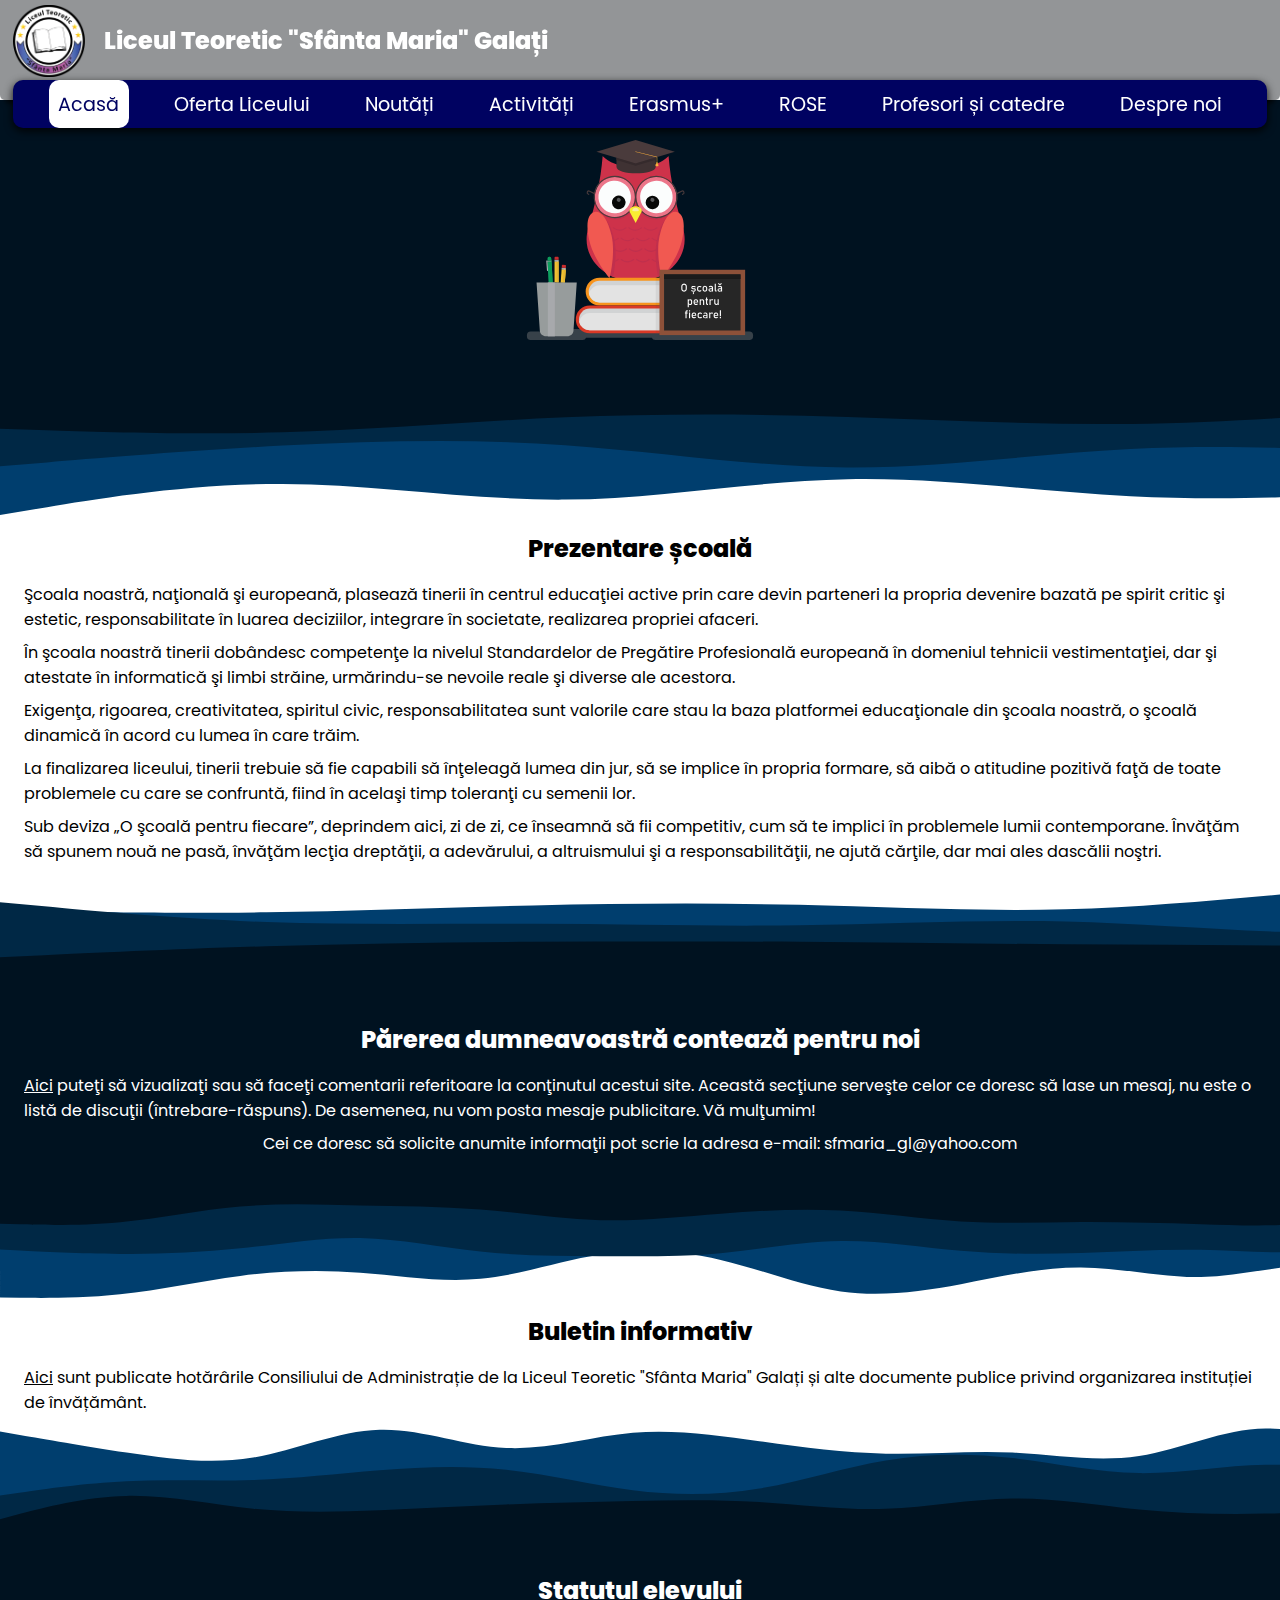
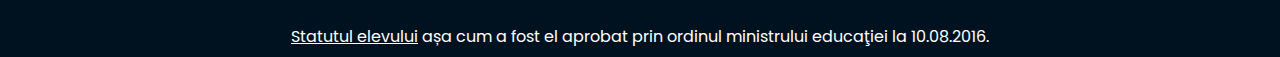
==== index.html @ 161b87ce "." ====
<!DOCTYPE html>
<html lang="ro-RO">
    <head>
        <title>Liceul Teoretic „Sfânta Maria” Galați</title>
        <link rel="stylesheet" href="resources/css/style.css">
        <meta charset="utf-8">
        <meta name="robots" content="index, follow">
        <meta name="viewport" content="width=device-width, initial-scale=1.0">
        <meta name="description" content="Pagina oficiala a site-ului Liceului Teoretic Sfanta Maria Galati">
        <meta property="og:title" content="Liceul Teoretic „Sfânta Maria” Galați">
        <meta property="og:type" content="website">
        <meta property="og:locale" content="ro_RO">
        <meta property="og:url" content="https://sfmaria.gl.edu.ro/">
        <meta property="og:image" content="resources/img/og-image.png">
        <meta property="og:image:weight" content="1200">
        <meta property="og:image:height" content="630">
    </head>
    <body>
        <header class="Header"> 
            <nav class="MainMenu">
                <a href="#" class="Logo" title="Inapoi la pagina principala"> <!--@TODO-->
                    <img src="resources/img/logo.webp" class="LogoImage" alt="Logo-ul Liceului" width="100" height="100">
                </a>    
                <h1 class="MainMenuTitle">Liceul Teoretic "Sfânta Maria" Galați</h1>
                <button class="MainMenuButton" id="mainmenubutton">
                    <img src="resources/img/menu-button.svg" class="MainMenuImage" alt="Meniul paginii" width="45" height="45">
                </button>
                <ul class="MainMenuList" id="mainmenulist">
                    <li class="MainMenuItem On"><a href="index.html" class="MainMenuLink On">Acasă</a></li>
                    <li class="MainMenuItem"><a href="oferta-liceului.html" class="MainMenuLink">Oferta Liceului</a></li>
                    <li class="MainMenuItem"><a href="#" class="MainMenuLink">Noutăți</a></li>
                    <li class="MainMenuItem"><a href="#" class="MainMenuLink">Activități</a></li>
                    <li class="MainMenuItem"><a href="#" class="MainMenuLink">Erasmus+</a></li>
                    <li class="MainMenuItem"><a href="#" class="MainMenuLink">ROSE</a></li>
                    <li class="MainMenuItem"><a href="#" class="MainMenuLink">Profesori și catedre</a></li>
                    <li class="MainMenuItem"><a href="#" class="MainMenuLink">Despre noi</a></li>
                </ul>
            </nav>
        </header>
        <main class="Main">
            <button class="UpButton" id="upButton" onclick="topFunction()"><img src="resources/img/up.svg" alt="Sus" class="UpButtonImage" width="50" height="50"></button>
            <section class="Preview">
                <img src="resources/img/Edward.svg" alt="Ghid" class="Edward">
            </section>
            <div class="Layer1 Spacer"></div>
            <section class="FirstBox">
                <h2 class="BoxTitle">Prezentare școală</h2>
                <p class="BoxText">Şcoala noastră, naţională şi europeană, plasează tinerii în centrul educaţiei active prin care devin parteneri la propria devenire bazată pe spirit critic şi estetic, responsabilitate în luarea deciziilor, integrare în societate, realizarea propriei afaceri.</p>
                <p class="BoxText">În şcoala noastră tinerii dobândesc competenţe la nivelul Standardelor de Pregătire Profesională europeană în domeniul tehnicii vestimentaţiei, dar şi atestate în informatică şi limbi străine, urmărindu-se nevoile reale şi diverse ale acestora.</p>
                <p class="BoxText">Exigenţa, rigoarea, creativitatea, spiritul civic, responsabilitatea sunt valorile care stau la baza platformei educaţionale din şcoala noastră, o şcoală dinamică în acord cu lumea în care trăim.</p>
                <p class="BoxText">La finalizarea liceului, tinerii trebuie să fie capabili să înţeleagă lumea din jur, să se implice în propria formare, să aibă o atitudine pozitivă faţă de toate problemele cu care se confruntă, fiind în acelaşi timp toleranţi cu semenii lor.</p>
                <p class="BoxText">Sub deviza „O şcoală pentru fiecare”, deprindem aici, zi de zi, ce înseamnă să fii competitiv, cum să te implici în problemele lumii contemporane. Învăţăm să spunem nouă ne pasă, învăţăm lecţia dreptăţii, a adevărului, a altruismului şi a responsabilităţii, ne ajută cărţile, dar mai ales dascălii noştri.</p>
            </section>
            <div class="Layer2 Spacer"></div>
            <section class="SecondBox">
                <h2 class="BoxTitle">Părerea dumneavoastră contează pentru noi</h2>
                <p class="BoxText"><a class="BoxTextLink1" href="#TODO" alt="Pagina de comentarii" title="Apasă aici pentru a lăsa un comentariu">Aici</a> puteţi să vizualizaţi sau să faceţi comentarii referitoare la conţinutul acestui site. Această secţiune serveşte celor ce doresc să lase un mesaj, nu este o listă de discuţii (întrebare-răspuns). De asemenea, nu vom posta mesaje publicitare. Vă mulţumim!</p>
                <p class="BoxText">Cei ce doresc să solicite anumite informaţii pot scrie la adresa e-mail: sfmaria_gl@yahoo.com</p>
            </section>
            <div class="Layer3 Spacer"></div>
            <section class="ThirdBox">
                <h2 class="BoxTitle">Buletin informativ</h2>
                <p class="BoxText"><a class="BoxTextLink2" href="#TODO" alt="Buletin informativ" title="Buletin informativ">Aici</a> sunt publicate hotărârile Consiliului de Administrație de la Liceul Teoretic "Sfânta Maria" Galați și alte documente publice privind organizarea instituției de învățământ.</p>
            </section>
            <div class="Layer4 Spacer"></div>
            <section class="FourthBox">
                <h2 class="BoxTitle">Statutul elevului</h2>
                <p class="BoxText"><a class="BoxTextLink1" href="#TODO" alt="Statutul elevului" title="Statutul elevului">Statutul elevului</a> așa cum a fost el aprobat prin ordinul ministrului educaţiei la 10.08.2016.</p>
            </section>
        </main>
        
        <script defer src="resources/js/script.js"></script>
    </body>
</html>
---- resources/css/style.css ----
@charset "UTF-8";

@font-face {
    font-family: 'Poppins';
    font-weight: 400;
    font-display: swap;
    font-style: normal;
    font-named-instance: 'Regular';
    src: url(../fonts/Poppins-Regular.woff) format("woff");
}

@font-face {
    font-family: 'Poppins';
    font-weight: 700;
    font-display: swap;
    font-style: normal;
    font-named-instance: 'Bold';
    src: url(../fonts/Poppins-ExtraBold.woff) format("woff");
}

::-webkit-scrollbar{display: none;}

*{
    margin: 0;
    padding: 0;
}

html{
    font-family: 'Poppins', Helvetica, sans-serif;
    font-size: 16px;
    scroll-behavior: smooth;
}

body{display: block; position: relative;overflow-y: scroll;}

li{list-style: none;}

.Header{display: block; position: sticky;top:0; width: 100%; height: 80px; background: rgb(147, 149, 151); z-index: 1; box-shadow: 0 8px 6px -6px black;border-bottom-left-radius: 5px;border-bottom-right-radius: 5px;}
@media (min-width: 996px) {.Header{height: 100px;}}
    .MainMenu{display: flex; position: relative; }
        .Logo{display: block; height: 80px; width: auto; margin: 0 0.5rem; }
            .LogoImage{display: block; padding: 0.5rem; height: 4rem; width: 4rem}
            @media (min-width: 996px) {.LogoImage{padding: 0.3rem; height: 4.5rem; width: 4.5rem}}
        .MainMenuButton{display: block; margin: 0 1rem; padding: 0; height: 80px; width: 50px; appearance: none; border: none; background: transparent;}
        @media (min-width: 996px) {.MainMenuButton{display: none;}}
            .MainMenuImage{display: block; }
        .MainMenuTitle{display: block; color: #fff; flex-grow: 1; align-self: center; margin: 0 0.4rem; font-size: clamp(0.5rem, 4vw, 1.5rem)}
        .MainMenuList{display: none; position: absolute; z-index: 1; width: 100%;  margin: 5rem 0 0 0; background: rgba(147, 149, 151, 0.7); box-shadow: 0 8px 6px -6px black; border-bottom-left-radius: 10px;border-bottom-right-radius: 10px;}
        @media (min-width: 996px) {.MainMenuList{display: flex;position: absolute; height: 3rem; width: 98%; place-content: center;top: 5rem; left: 0; bottom: 0; right: 0; margin: 0 1vw;background:rgb(0, 2, 97);justify-content: space-evenly; border-radius: 10px;;
            box-shadow: rgba(0, 0, 0, 0.9) 0px 3px 8px; align-items: center;}}
        .MainMenuList.Active{ display: block;}
        @media (min-width: 996px) {.MainMenuList.Active{ display: none;}}
            .MainMenuItem{display: block; margin: 0.5rem 0;}
            @media (min-width: 996px) {.MainMenuItem{display: block; position: relative; margin: 0; height: 100%;}}
                .MainMenuLink{ display: block; padding: 0.25rem; text-align: center; text-decoration: none; font-size: clamp(0.5rem, 5vw, 1.5rem); color: #fff;}
                @media (min-width: 996px) {.MainMenuLink{display: block; position: relative; font-size: 1.2rem; padding: 0.6rem;}}
                .MainMenuLink:hover{background:rgba(0, 2, 97, 0.7);}
                @media (min-width: 996px) {.MainMenuLink:hover{background: rgba(8, 92, 160, 0.5); border-radius: 10px;} .MainMenuLink.On{background: #fff; color:rgb(0, 2, 97);border-radius: 10px; }}
.Main{display: block;}
.UpButton{ display: none; position: fixed; bottom: 20px; right: 30px; z-index: 99; place-content: center; width: 54px; height: 54px; border: none; appearance: none;border-radius: 50%; background: transparent; cursor: pointer;}
    .UpButtonImage{display: block;}
    .Preview{display: grid;background-color: #001220; justify-content: center; bottom: 0;}
        .Edward{display: block; position: relative; width: 250px; height: 200px; margin: 2.5rem 0;}
        .Spacer{width: 100%; height: 15vh;}
        .Layer1{background-image: url(../img/layer1.svg); background-repeat: no-repeat; background-size: cover;}
    .FirstBox{display: grid; background-color: #fff; padding: 0 1.5rem;justify-items: center;}
        .Layer2{background-image: url(../img/layer2.svg); background-repeat: no-repeat; background-size: cover;}
        .BoxTitle{display: block; text-align: center; padding: 1rem 0;}
        .BoxText{font-size: 1rem; margin-bottom: 0.5rem;  }
            .BoxTextLink1{color: #fff; }
            .BoxTextLink2{color: #000 }
    .SecondBox{display: grid; background-color: #001220; color: white;margin: -1px 0; padding: 0 1.5rem;justify-items: center;}
        .Layer3{background-image: url(../img/layer3.svg); background-repeat: no-repeat; background-size: cover;}
    .ThirdBox{display: grid; padding: 0 1.5rem;justify-items: center;}
        .Layer4{background-image: url(../img/layer4.svg); background-repeat: no-repeat; background-size: cover;}
    .FourthBox{display: grid; background-color: #001220; color: white;margin: -1px 0; padding: 0 1.5rem;justify-items: center;}
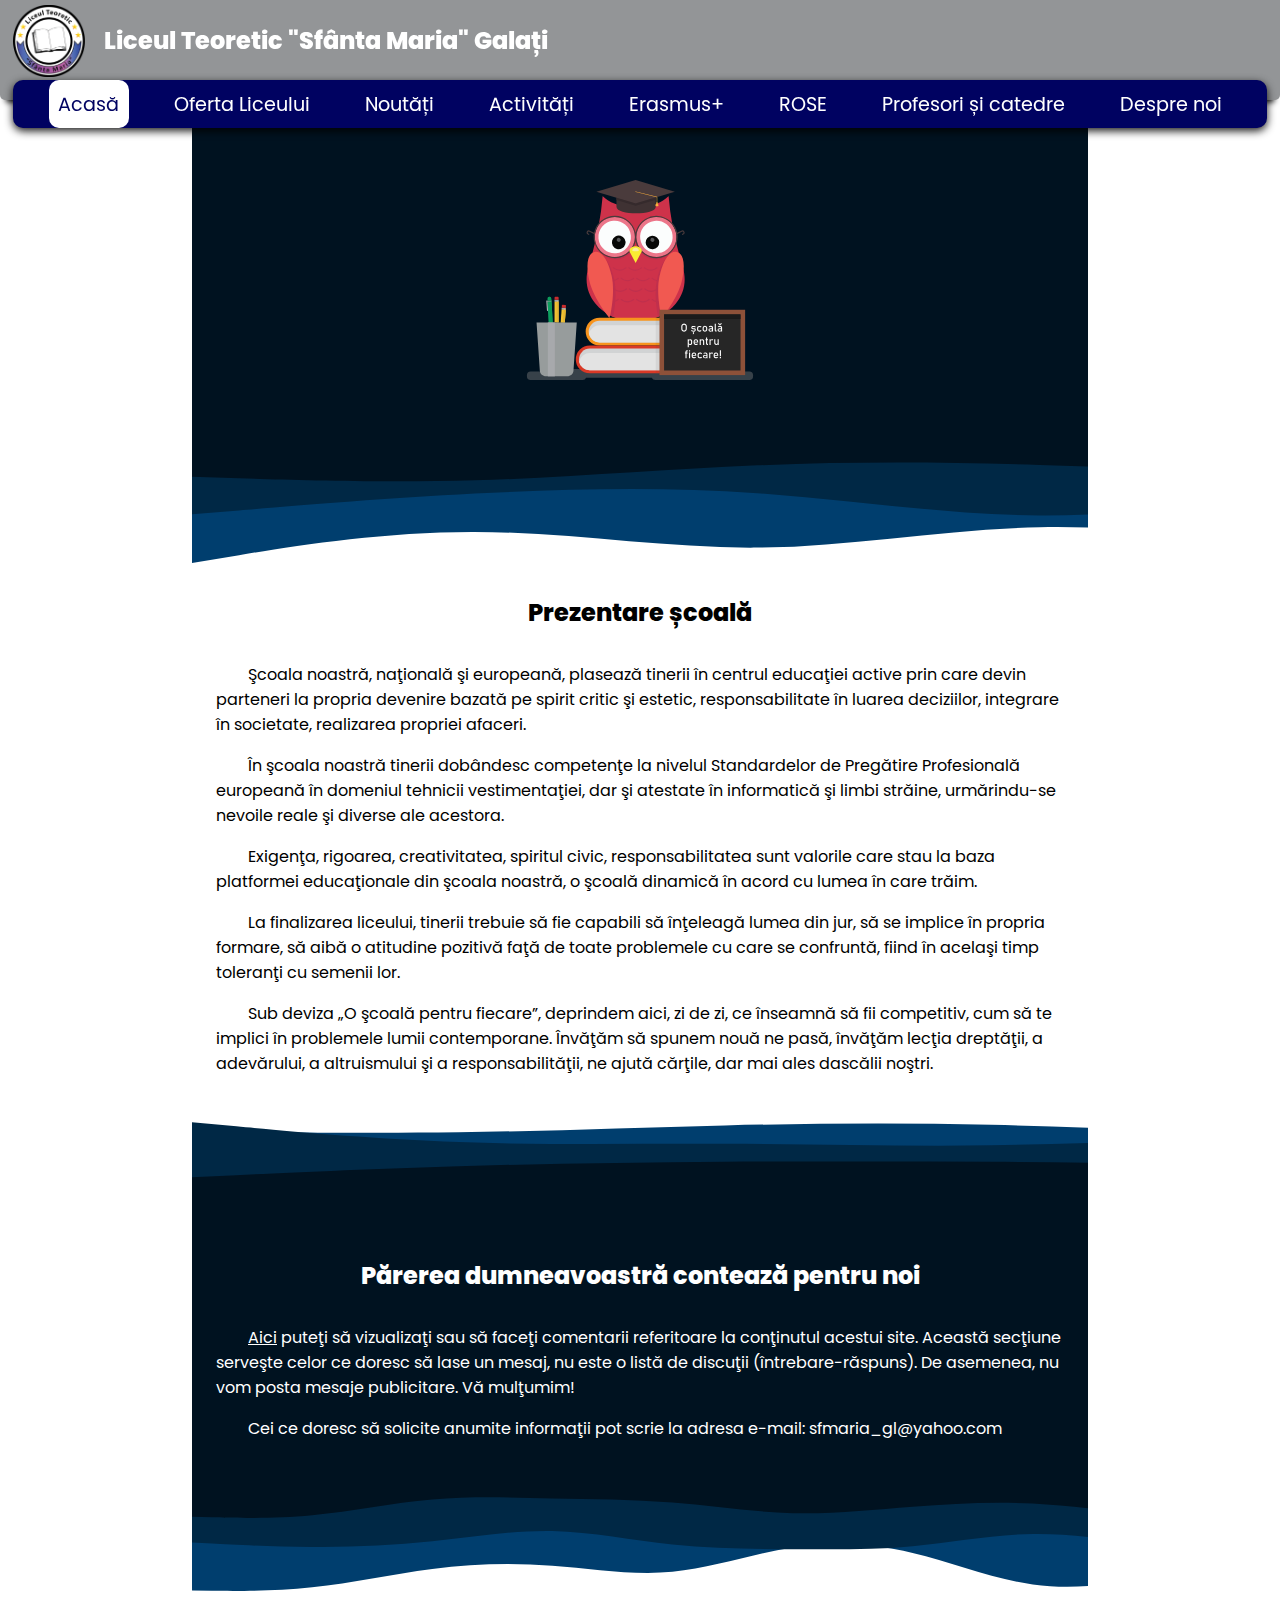
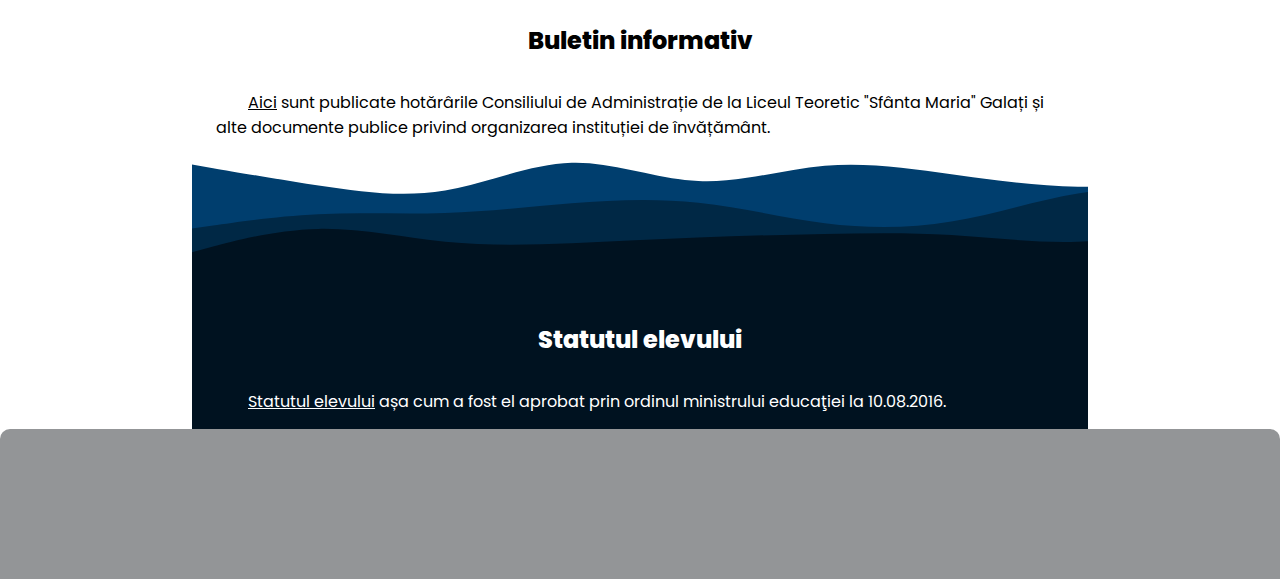
==== commit d1d844c0: "." ====
--- a/index.html
+++ b/index.html
@@ -54,21 +54,23 @@
             <div class="Layer2 Spacer"></div>
             <section class="SecondBox">
                 <h2 class="BoxTitle">Părerea dumneavoastră contează pentru noi</h2>
-                <p class="BoxText"><a class="BoxTextLink1" href="#TODO" alt="Pagina de comentarii" title="Apasă aici pentru a lăsa un comentariu">Aici</a> puteţi să vizualizaţi sau să faceţi comentarii referitoare la conţinutul acestui site. Această secţiune serveşte celor ce doresc să lase un mesaj, nu este o listă de discuţii (întrebare-răspuns). De asemenea, nu vom posta mesaje publicitare. Vă mulţumim!</p>
+                <!--@TODO--><p class="BoxText"><a class="BoxTextLink1" href="#" alt="Pagina de comentarii" title="Apasă aici pentru a lăsa un comentariu">Aici</a> puteţi să vizualizaţi sau să faceţi comentarii referitoare la conţinutul acestui site. Această secţiune serveşte celor ce doresc să lase un mesaj, nu este o listă de discuţii (întrebare-răspuns). De asemenea, nu vom posta mesaje publicitare. Vă mulţumim!</p>
                 <p class="BoxText">Cei ce doresc să solicite anumite informaţii pot scrie la adresa e-mail: sfmaria_gl@yahoo.com</p>
             </section>
             <div class="Layer3 Spacer"></div>
             <section class="ThirdBox">
                 <h2 class="BoxTitle">Buletin informativ</h2>
-                <p class="BoxText"><a class="BoxTextLink2" href="#TODO" alt="Buletin informativ" title="Buletin informativ">Aici</a> sunt publicate hotărârile Consiliului de Administrație de la Liceul Teoretic "Sfânta Maria" Galați și alte documente publice privind organizarea instituției de învățământ.</p>
+                <!--@TODO--><p class="BoxText"><a class="BoxTextLink2" href="#" alt="Buletin informativ" title="Buletin informativ">Aici</a> sunt publicate hotărârile Consiliului de Administrație de la Liceul Teoretic "Sfânta Maria" Galați și alte documente publice privind organizarea instituției de învățământ.</p>
             </section>
             <div class="Layer4 Spacer"></div>
             <section class="FourthBox">
                 <h2 class="BoxTitle">Statutul elevului</h2>
-                <p class="BoxText"><a class="BoxTextLink1" href="#TODO" alt="Statutul elevului" title="Statutul elevului">Statutul elevului</a> așa cum a fost el aprobat prin ordinul ministrului educaţiei la 10.08.2016.</p>
+                <!--@TODO--><p class="BoxText"><a class="BoxTextLink1" href="#" alt="Statutul elevului" title="Statutul elevului">Statutul elevului</a> așa cum a fost el aprobat prin ordinul ministrului educaţiei la 10.08.2016.</p>
             </section>
         </main>
-        
+        <footer class="Footer">
+            
+        </footer>
         <script defer src="resources/js/script.js"></script>
     </body>
 </html>--- a/resources/css/style.css
+++ b/resources/css/style.css
@@ -31,7 +31,7 @@
     scroll-behavior: smooth;
 }
 
-body{display: block; position: relative;overflow-y: scroll;}
+body{display: grid; position: relative;overflow-y: scroll;justify-items: center;}
 
 li{list-style: none;}
 
@@ -57,20 +57,26 @@
                 .MainMenuLink:hover{background:rgba(0, 2, 97, 0.7);}
                 @media (min-width: 996px) {.MainMenuLink:hover{background: rgba(8, 92, 160, 0.5); border-radius: 10px;} .MainMenuLink.On{background: #fff; color:rgb(0, 2, 97);border-radius: 10px; }}
 .Main{display: block;}
-.UpButton{ display: none; position: fixed; bottom: 20px; right: 30px; z-index: 99; place-content: center; width: 54px; height: 54px; border: none; appearance: none;border-radius: 50%; background: transparent; cursor: pointer;}
-    .UpButtonImage{display: block;}
+@media(min-width: 996px) {.Main{max-width: 70vw;}}
+.UpButton{ display: none; position: fixed; bottom: 10px; right: 10px; z-index: 99; place-content: center; width: 40px; height: 40px; border: none; appearance: none;border-radius: 50%; background: transparent; cursor: pointer;}
+    @media(min-width: 996px){.UpButton{bottom: 20px; right: 30px;width: 54px; height: 54px; }}
+    .UpButtonImage{display: block;width: 40px; height: 40px;}
+    @media(min-width: 996px){.UpButtonImage{width: 54px; height: 54px;}}
     .Preview{display: grid;background-color: #001220; justify-content: center; bottom: 0;}
+    @media(min-width: 996px){.Preview{padding-top: 2rem;1}}
         .Edward{display: block; position: relative; width: 250px; height: 200px; margin: 2.5rem 0;}
+        @media(min-width: 996px){.Edward{margin: 3rem 0;}}
         .Spacer{width: 100%; height: 15vh;}
         .Layer1{background-image: url(../img/layer1.svg); background-repeat: no-repeat; background-size: cover;}
-    .FirstBox{display: grid; background-color: #fff; padding: 0 1.5rem;justify-items: center;}
+    .FirstBox{display: grid; background-color: #fff; padding: 0 1.5rem;}
         .Layer2{background-image: url(../img/layer2.svg); background-repeat: no-repeat; background-size: cover;}
-        .BoxTitle{display: block; text-align: center; padding: 1rem 0;}
-        .BoxText{font-size: 1rem; margin-bottom: 0.5rem;  }
+        .BoxTitle{display: block; text-align: center; padding: 2rem 0;}
+        .BoxText{font-size: 1rem; padding-bottom: 1rem;text-indent: 2rem;text-align: left; }
             .BoxTextLink1{color: #fff; }
             .BoxTextLink2{color: #000 }
-    .SecondBox{display: grid; background-color: #001220; color: white;margin: -1px 0; padding: 0 1.5rem;justify-items: center;}
+    .SecondBox{display: grid; background-color: #001220; color: white;margin: -1px 0; padding: 0 1.5rem;}
         .Layer3{background-image: url(../img/layer3.svg); background-repeat: no-repeat; background-size: cover;}
-    .ThirdBox{display: grid; padding: 0 1.5rem;justify-items: center;}
+    .ThirdBox{display: grid; padding: 0 1.5rem;}
         .Layer4{background-image: url(../img/layer4.svg); background-repeat: no-repeat; background-size: cover;}
-    .FourthBox{display: grid; background-color: #001220; color: white;margin: -1px 0; padding: 0 1.5rem;justify-items: center;}+    .FourthBox{display: grid; background-color: #001220; color: white;margin: -1px 0; padding: 0 1.5rem;}
+.Footer{display: block; width: 100%; height: 150px; background-color: rgb(147, 149, 151);border-top-left-radius: 10px;border-top-right-radius: 10px;}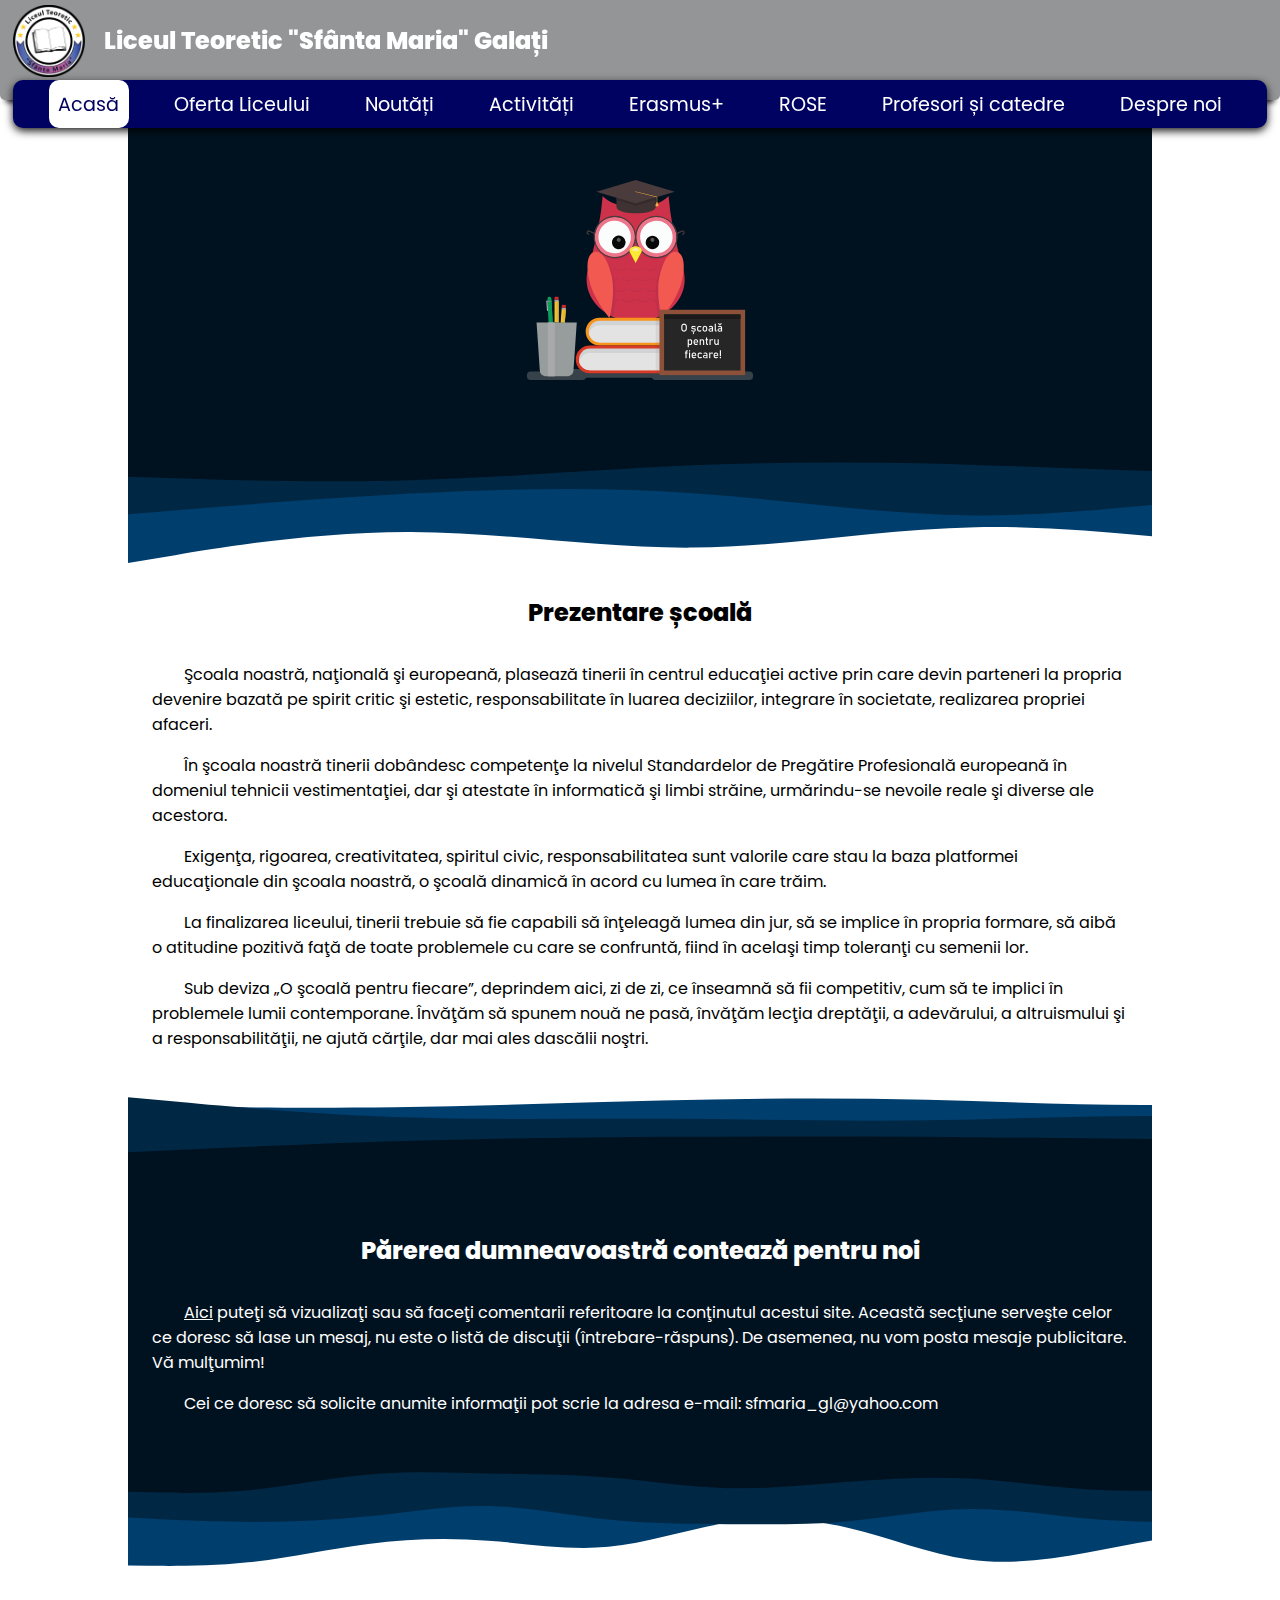
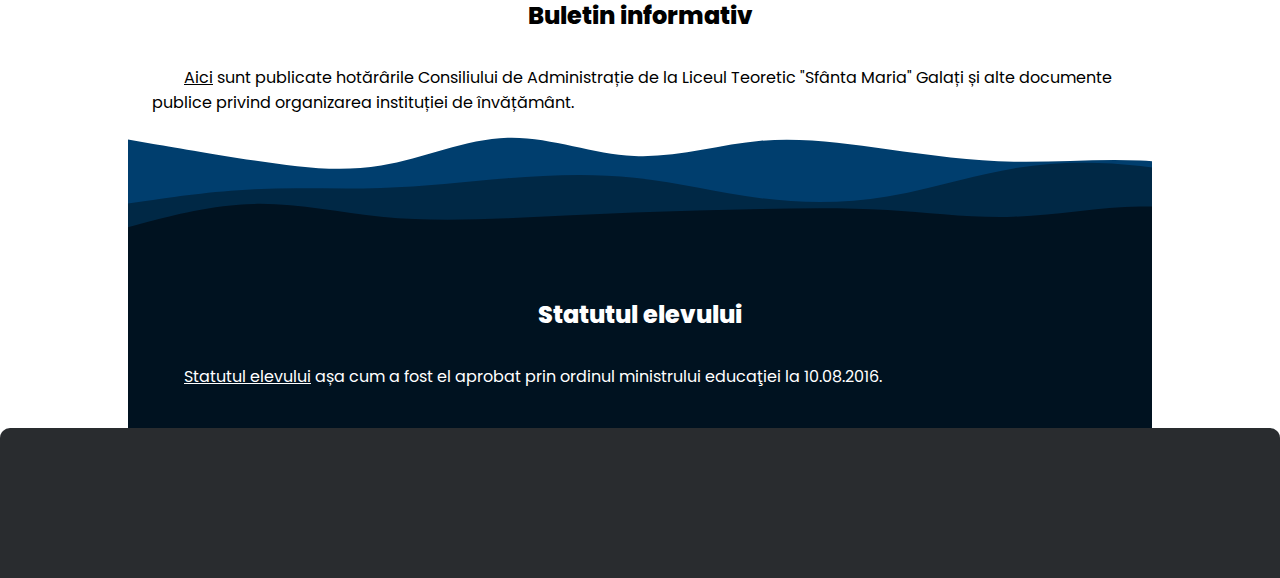
==== commit 852aeca5: "." ====
--- a/index.html
+++ b/index.html
@@ -69,7 +69,18 @@
             </section>
         </main>
         <footer class="Footer">
-            
+            <section class="FooterContent">
+                <section class="FooterDetails">
+
+                </section>
+                <section class="FooterContact">
+                    
+                </section>
+            </section>
+            <section class="Copyright">
+
+            </section>
+
         </footer>
         <script defer src="resources/js/script.js"></script>
     </body>
--- a/resources/css/style.css
+++ b/resources/css/style.css
@@ -57,13 +57,13 @@
                 .MainMenuLink:hover{background:rgba(0, 2, 97, 0.7);}
                 @media (min-width: 996px) {.MainMenuLink:hover{background: rgba(8, 92, 160, 0.5); border-radius: 10px;} .MainMenuLink.On{background: #fff; color:rgb(0, 2, 97);border-radius: 10px; }}
 .Main{display: block;}
-@media(min-width: 996px) {.Main{max-width: 70vw;}}
+@media(min-width: 996px) {.Main{max-width: 80vw;}}
 .UpButton{ display: none; position: fixed; bottom: 10px; right: 10px; z-index: 99; place-content: center; width: 40px; height: 40px; border: none; appearance: none;border-radius: 50%; background: transparent; cursor: pointer;}
     @media(min-width: 996px){.UpButton{bottom: 20px; right: 30px;width: 54px; height: 54px; }}
     .UpButtonImage{display: block;width: 40px; height: 40px;}
     @media(min-width: 996px){.UpButtonImage{width: 54px; height: 54px;}}
     .Preview{display: grid;background-color: #001220; justify-content: center; bottom: 0;}
-    @media(min-width: 996px){.Preview{padding-top: 2rem;1}}
+    @media(min-width: 996px){.Preview{padding-top: 2rem;}}
         .Edward{display: block; position: relative; width: 250px; height: 200px; margin: 2.5rem 0;}
         @media(min-width: 996px){.Edward{margin: 3rem 0;}}
         .Spacer{width: 100%; height: 15vh;}
@@ -78,5 +78,5 @@
         .Layer3{background-image: url(../img/layer3.svg); background-repeat: no-repeat; background-size: cover;}
     .ThirdBox{display: grid; padding: 0 1.5rem;}
         .Layer4{background-image: url(../img/layer4.svg); background-repeat: no-repeat; background-size: cover;}
-    .FourthBox{display: grid; background-color: #001220; color: white;margin: -1px 0; padding: 0 1.5rem;}
-.Footer{display: block; width: 100%; height: 150px; background-color: rgb(147, 149, 151);border-top-left-radius: 10px;border-top-right-radius: 10px;}+    .FourthBox{display: grid; background-color: #001220; color: white;margin: -1px 0; padding: 0 1.5rem 1.5rem;}
+.Footer{display: block; width: 100%; height: 150px; background-color: #292c2f;border-top-left-radius: 10px;border-top-right-radius: 10px;}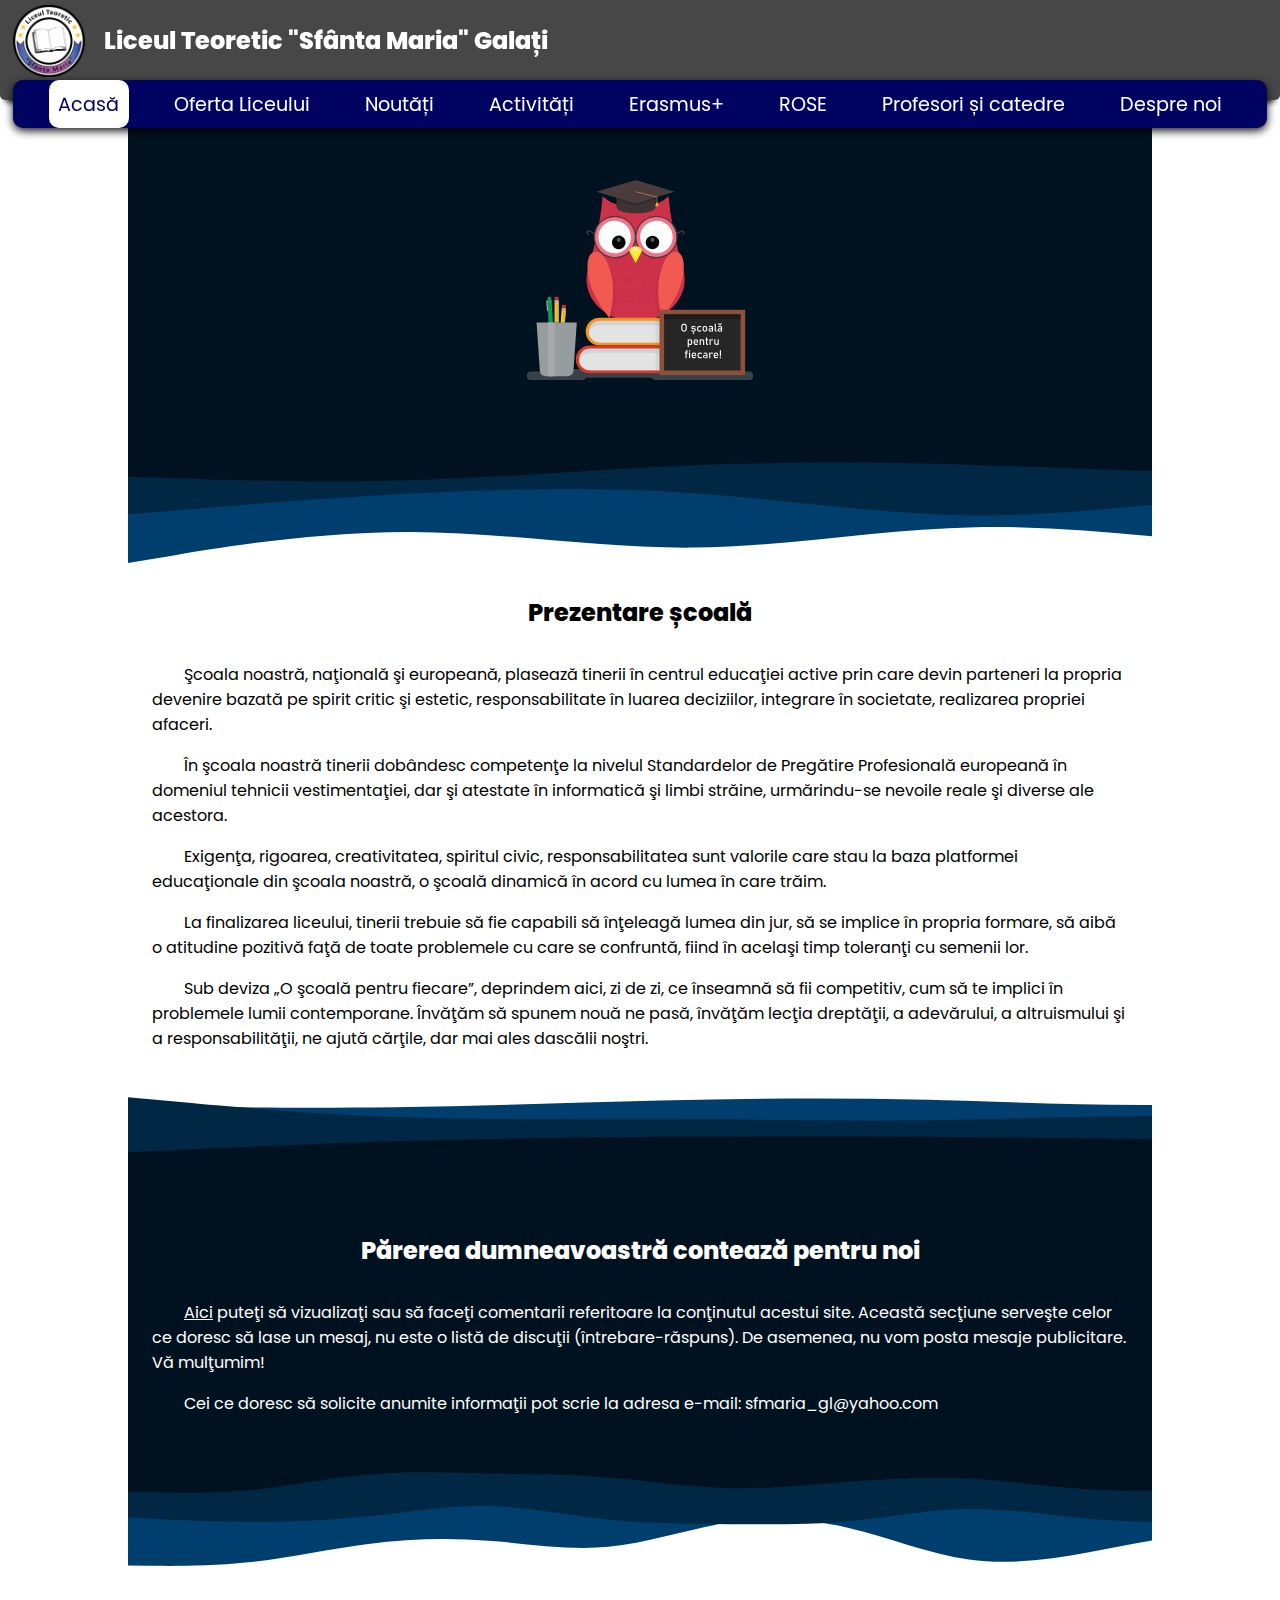
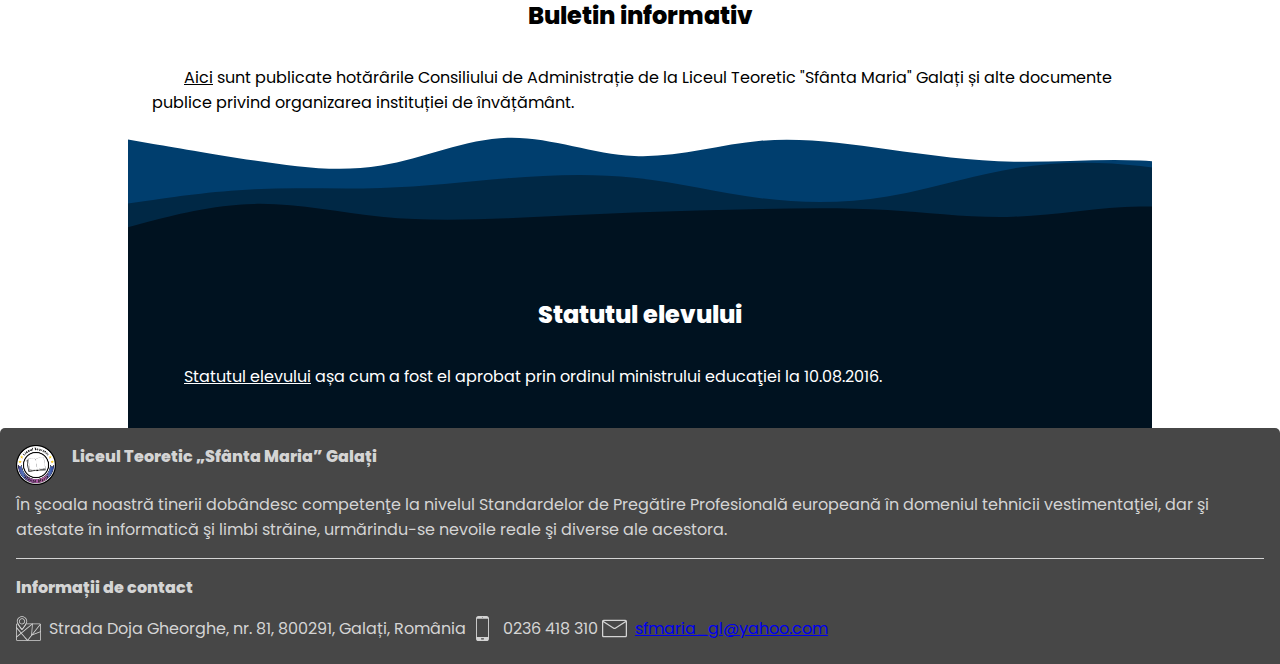
==== commit 9cf526f7: "." ====
--- a/index.html
+++ b/index.html
@@ -70,17 +70,35 @@
         </main>
         <footer class="Footer">
             <section class="FooterContent">
-                <section class="FooterDetails">
-
-                </section>
-                <section class="FooterContact">
-                    
-                </section>
+                <div class="FooterDetails">
+                    <div class="FooterHead">
+                        <img src="resources/img/logo.webp" alt="Logo" title="Logo-ul Liceului" class="FooterLogo" width="40" height="40">
+                        <h4 class="FooterTitle">Liceul Teoretic „Sfânta Maria” Galați</h4>
+                    </div>
+                    <p class="FooterParagraph">În şcoala noastră tinerii dobândesc competenţe la nivelul Standardelor de Pregătire Profesională europeană în domeniul tehnicii vestimentaţiei, dar şi atestate în informatică şi limbi străine, urmărindu-se nevoile reale şi diverse ale acestora.</p>
+                </div>
+                <div class="FooterLine"></div>
+                <div class="FooterContact">
+                    <h4 class="FooterTitle">Informații de contact</h4>
+                    <ul class="FooterContactList">
+                        <li class="FooterContactItem">
+                            <img src="resources/img/map.svg" alt="Mapă" class="FooterContactImage" width="25" height="25">
+                            <p class="FooterContentText">Strada Doja Gheorghe, nr. 81, 800291, Galați, România</p>
+                        </li>
+                        <li class="FooterContactItem">
+                            <img src="resources/img/phone.svg" alt="Telefon/Fax" class="FooterContactImage" width="25" height="25">
+                            <p class="FooterContentText">0236 418 310</p>
+                        </li>
+                        <li class="FooterContactItem">
+                            <img src="resources/img/email.svg" alt="Email" class="FooterContactImage" width="25" height="25">
+                            <a href="mailto:sfmaria_gl@yahoo.com" class="FooterContentMail">sfmaria_gl@yahoo.com</a>
+                        </li>
+                    </ul>
+                </div>
             </section>
             <section class="Copyright">
 
             </section>
-
         </footer>
         <script defer src="resources/js/script.js"></script>
     </body>
--- a/resources/css/style.css
+++ b/resources/css/style.css
@@ -35,7 +35,7 @@
 
 li{list-style: none;}
 
-.Header{display: block; position: sticky;top:0; width: 100%; height: 80px; background: rgb(147, 149, 151); z-index: 1; box-shadow: 0 8px 6px -6px black;border-bottom-left-radius: 5px;border-bottom-right-radius: 5px;}
+.Header{display: block; position: sticky;top:0; width: 100%; height: 80px; background: #474747; z-index: 1; box-shadow: 0 8px 6px -6px black;border-bottom-left-radius: 5px;border-bottom-right-radius: 5px;}
 @media (min-width: 996px) {.Header{height: 100px;}}
     .MainMenu{display: flex; position: relative; }
         .Logo{display: block; height: 80px; width: auto; margin: 0 0.5rem; }
@@ -45,7 +45,7 @@
         @media (min-width: 996px) {.MainMenuButton{display: none;}}
             .MainMenuImage{display: block; }
         .MainMenuTitle{display: block; color: #fff; flex-grow: 1; align-self: center; margin: 0 0.4rem; font-size: clamp(0.5rem, 4vw, 1.5rem)}
-        .MainMenuList{display: none; position: absolute; z-index: 1; width: 100%;  margin: 5rem 0 0 0; background: rgba(147, 149, 151, 0.7); box-shadow: 0 8px 6px -6px black; border-bottom-left-radius: 10px;border-bottom-right-radius: 10px;}
+        .MainMenuList{display: none; position: absolute; z-index: 1; width: 100%;  margin: 5rem 0 0 0; background: rgba(71, 71, 71, 0.7); box-shadow: 0 8px 6px -6px black; border-bottom-left-radius: 10px;border-bottom-right-radius: 10px;}
         @media (min-width: 996px) {.MainMenuList{display: flex;position: absolute; height: 3rem; width: 98%; place-content: center;top: 5rem; left: 0; bottom: 0; right: 0; margin: 0 1vw;background:rgb(0, 2, 97);justify-content: space-evenly; border-radius: 10px;;
             box-shadow: rgba(0, 0, 0, 0.9) 0px 3px 8px; align-items: center;}}
         .MainMenuList.Active{ display: block;}
@@ -79,4 +79,18 @@
     .ThirdBox{display: grid; padding: 0 1.5rem;}
         .Layer4{background-image: url(../img/layer4.svg); background-repeat: no-repeat; background-size: cover;}
     .FourthBox{display: grid; background-color: #001220; color: white;margin: -1px 0; padding: 0 1.5rem 1.5rem;}
-.Footer{display: block; width: 100%; height: 150px; background-color: #292c2f;border-top-left-radius: 10px;border-top-right-radius: 10px;}+.Footer{display: block; width: 100%; background-color: #474747; color: #D4D4D4;border-top-left-radius: 5px;border-top-right-radius: 5px;}
+    .FooterContent{Display: block; padding: 1rem;  }
+        .FooterDetails{  }
+            .FooterHead{display: inline-flex;align-items: center;  }
+                .FooterLogo{display: block; padding-right: 1rem;  }
+                .FooterTitle{margin-bottom: 1rem;  }
+            .FooterParagraph{  }
+        .FooterLine{display: block; height: 1px; width: 100%; background-color:#D4D4D4; margin: 1rem 0; }
+        .FooterContact{  }
+            .FooterContactList{  }
+                .FooterContactItem{display: inline-flex;  }
+                    .FooterContactImage{padding-right: 0.5rem;  }
+                    .FooterContentText{  }
+                    .FooterContentMail{  }
+    .Copyright{  }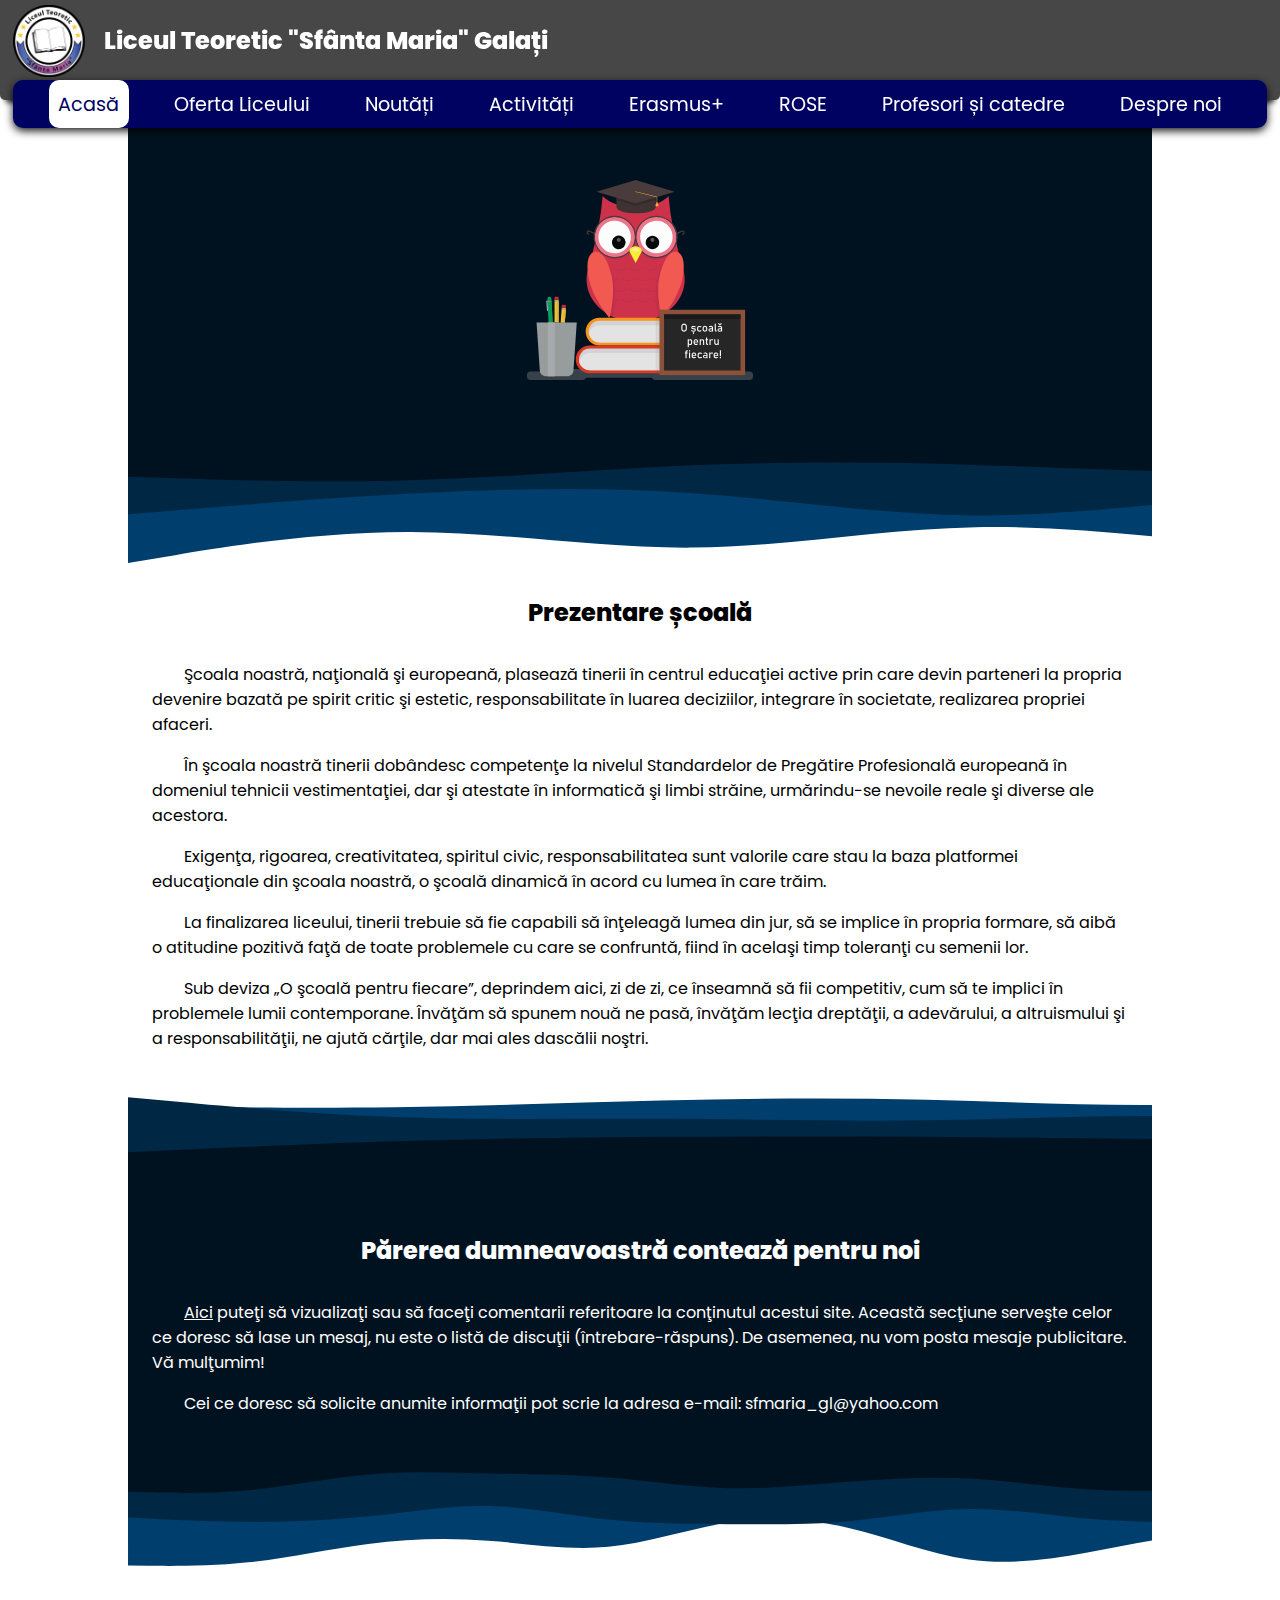
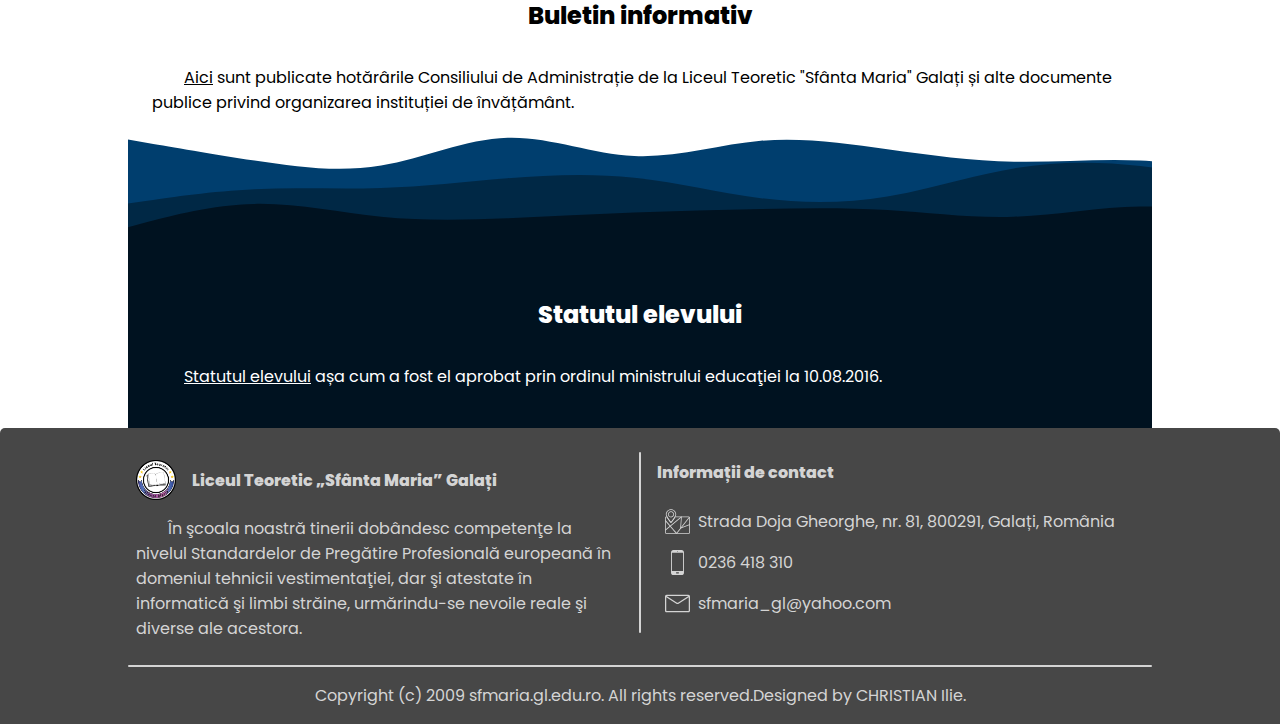
==== commit d86c132e: "." ====
--- a/index.html
+++ b/index.html
@@ -26,14 +26,14 @@
                     <img src="resources/img/menu-button.svg" class="MainMenuImage" alt="Meniul paginii" width="45" height="45">
                 </button>
                 <ul class="MainMenuList" id="mainmenulist">
-                    <li class="MainMenuItem On"><a href="index.html" class="MainMenuLink On">Acasă</a></li>
+                    <li class="MainMenuItem"><a href="index.html" class="MainMenuLink On">Acasă</a></li>
                     <li class="MainMenuItem"><a href="oferta-liceului.html" class="MainMenuLink">Oferta Liceului</a></li>
-                    <li class="MainMenuItem"><a href="#" class="MainMenuLink">Noutăți</a></li>
-                    <li class="MainMenuItem"><a href="#" class="MainMenuLink">Activități</a></li>
-                    <li class="MainMenuItem"><a href="#" class="MainMenuLink">Erasmus+</a></li>
-                    <li class="MainMenuItem"><a href="#" class="MainMenuLink">ROSE</a></li>
-                    <li class="MainMenuItem"><a href="#" class="MainMenuLink">Profesori și catedre</a></li>
-                    <li class="MainMenuItem"><a href="#" class="MainMenuLink">Despre noi</a></li>
+                    <li class="MainMenuItem"><a href="nautati.html" class="MainMenuLink">Noutăți</a></li>
+                    <li class="MainMenuItem"><a href="activitati.html" class="MainMenuLink">Activități</a></li>
+                    <li class="MainMenuItem"><a href="erasmus.html" class="MainMenuLink">Erasmus+</a></li>
+                    <li class="MainMenuItem"><a href="rose.html" class="MainMenuLink">ROSE</a></li>
+                    <li class="MainMenuItem"><a href="profesori.html" class="MainMenuLink">Profesori și catedre</a></li>
+                    <li class="MainMenuItem"><a href="despre.html" class="MainMenuLink">Despre noi</a></li>
                 </ul>
             </nav>
         </header>
@@ -69,35 +69,38 @@
             </section>
         </main>
         <footer class="Footer">
-            <section class="FooterContent">
-                <div class="FooterDetails">
-                    <div class="FooterHead">
-                        <img src="resources/img/logo.webp" alt="Logo" title="Logo-ul Liceului" class="FooterLogo" width="40" height="40">
-                        <h4 class="FooterTitle">Liceul Teoretic „Sfânta Maria” Galați</h4>
+            <section class="FooterWidth">
+                <section class="FooterContent">
+                    <div class="FooterDetails">
+                        <div class="FooterHead">
+                            <img src="resources/img/logo.webp" alt="Logo" title="Logo-ul Liceului" class="FooterLogo" width="40" height="40">
+                            <h4 class="FooterTitle">Liceul Teoretic „Sfânta Maria” Galați</h4>
+                         </div>
+                        <p class="FooterParagraph">În şcoala noastră tinerii dobândesc competenţe la nivelul Standardelor de Pregătire Profesională europeană în domeniul tehnicii vestimentaţiei, dar şi atestate în informatică şi limbi străine, urmărindu-se nevoile reale şi diverse ale acestora.</p>
+                   </div>
+                    <div class="FooterLine"></div>
+                    <div class="FooterContact">
+                         <h4 class="FooterContactTitle">Informații de contact</h4>
+                        <ul class="FooterContactList">
+                            <li class="FooterContactItem">
+                                <img src="resources/img/map.svg" alt="Mapă" class="FooterContactImage" width="25" height="25">
+                                <p class="FooterContentText">Strada Doja Gheorghe, nr. 81, 800291, Galați, România</p>
+                            </li>
+                            <li class="FooterContactItem">
+                                <img src="resources/img/phone.svg" alt="Telefon/Fax" class="FooterContactImage" width="25" height="25">
+                                <p class="FooterContentText">0236 418 310</p>
+                            </li>
+                            <li class="FooterContactItem">
+                                <img src="resources/img/email.svg" alt="Email" class="FooterContactImage" width="25" height="25">
+                                <a href="mailto:sfmaria_gl@yahoo.com" class="FooterContentMail">sfmaria_gl@yahoo.com</a>
+                            </li>
+                        </ul>
                     </div>
-                    <p class="FooterParagraph">În şcoala noastră tinerii dobândesc competenţe la nivelul Standardelor de Pregătire Profesională europeană în domeniul tehnicii vestimentaţiei, dar şi atestate în informatică şi limbi străine, urmărindu-se nevoile reale şi diverse ale acestora.</p>
-                </div>
-                <div class="FooterLine"></div>
-                <div class="FooterContact">
-                    <h4 class="FooterTitle">Informații de contact</h4>
-                    <ul class="FooterContactList">
-                        <li class="FooterContactItem">
-                            <img src="resources/img/map.svg" alt="Mapă" class="FooterContactImage" width="25" height="25">
-                            <p class="FooterContentText">Strada Doja Gheorghe, nr. 81, 800291, Galați, România</p>
-                        </li>
-                        <li class="FooterContactItem">
-                            <img src="resources/img/phone.svg" alt="Telefon/Fax" class="FooterContactImage" width="25" height="25">
-                            <p class="FooterContentText">0236 418 310</p>
-                        </li>
-                        <li class="FooterContactItem">
-                            <img src="resources/img/email.svg" alt="Email" class="FooterContactImage" width="25" height="25">
-                            <a href="mailto:sfmaria_gl@yahoo.com" class="FooterContentMail">sfmaria_gl@yahoo.com</a>
-                        </li>
-                    </ul>
-                </div>
-            </section>
-            <section class="Copyright">
-
+                </section>
+                <div class="FooterLineC"></div>
+                <section class="Copyright">
+                    <p class="CopyrightText">Copyright (c) 2009 sfmaria.gl.edu.ro. All rights reserved.Designed by CHRISTIAN Ilie.</p>
+                </section>
             </section>
         </footer>
         <script defer src="resources/js/script.js"></script>
--- a/resources/css/style.css
+++ b/resources/css/style.css
@@ -52,10 +52,12 @@
         @media (min-width: 996px) {.MainMenuList.Active{ display: none;}}
             .MainMenuItem{display: block; margin: 0.5rem 0;}
             @media (min-width: 996px) {.MainMenuItem{display: block; position: relative; margin: 0; height: 100%;}}
-                .MainMenuLink{ display: block; padding: 0.25rem; text-align: center; text-decoration: none; font-size: clamp(0.5rem, 5vw, 1.5rem); color: #fff;}
+                .MainMenuLink{display: block;position: relative; padding: 0.25rem; text-align: center; text-decoration: none; font-size: clamp(0.5rem, 5vw, 1.5rem); color: #fff;z-index: 1;}
+                .MainMenuLink::after{content: '';position: absolute; width: 100%; height: 100%;background:rgba(8, 92, 160, 0.5);top: 0; left: 0;border-radius: 10px;z-index: -1;transform: scale(0); transition: transform 200ms cubic-bezier(0.4, 0, 1, 1);}
+                .MainMenuLink:hover::after{transform: scale(1)}
                 @media (min-width: 996px) {.MainMenuLink{display: block; position: relative; font-size: 1.2rem; padding: 0.6rem;}}
-                .MainMenuLink:hover{background:rgba(0, 2, 97, 0.7);}
-                @media (min-width: 996px) {.MainMenuLink:hover{background: rgba(8, 92, 160, 0.5); border-radius: 10px;} .MainMenuLink.On{background: #fff; color:rgb(0, 2, 97);border-radius: 10px; }}
+                .MainMenuLink.On::after{display: none;}
+                .MainMenuLink.On{background: #fff; color:rgb(0, 2, 97); border-radius: 10px;}
 .Main{display: block;}
 @media(min-width: 996px) {.Main{max-width: 80vw;}}
 .UpButton{ display: none; position: fixed; bottom: 10px; right: 10px; z-index: 99; place-content: center; width: 40px; height: 40px; border: none; appearance: none;border-radius: 50%; background: transparent; cursor: pointer;}
@@ -79,18 +81,28 @@
     .ThirdBox{display: grid; padding: 0 1.5rem;}
         .Layer4{background-image: url(../img/layer4.svg); background-repeat: no-repeat; background-size: cover;}
     .FourthBox{display: grid; background-color: #001220; color: white;margin: -1px 0; padding: 0 1.5rem 1.5rem;}
-.Footer{display: block; width: 100%; background-color: #474747; color: #D4D4D4;border-top-left-radius: 5px;border-top-right-radius: 5px;}
-    .FooterContent{Display: block; padding: 1rem;  }
-        .FooterDetails{  }
-            .FooterHead{display: inline-flex;align-items: center;  }
+.Footer{display: grid;justify-items: center; width: 100%; background-color: #474747; color: #D4D4D4;border-top-left-radius: 5px;border-top-right-radius: 5px;}
+.FooterWidth{padding: 1.5rem 1.5rem 0.5rem;}
+@media(min-width: 996px){.FooterWidth{max-width: 80vw;}}
+    .FooterContent{display: block;}
+    @media(min-width: 996px){.FooterContent{display: flex; flex-direction: row;}}
+        .FooterDetails{padding: 0.5rem; }
+        @media(min-width: 996px){.FooterDetails{width: calc(50% - 5px);}}
+            .FooterHead{display: inline-flex;align-items: center;margin-bottom: 1rem;  }
                 .FooterLogo{display: block; padding-right: 1rem;  }
-                .FooterTitle{margin-bottom: 1rem;  }
-            .FooterParagraph{  }
-        .FooterLine{display: block; height: 1px; width: 100%; background-color:#D4D4D4; margin: 1rem 0; }
-        .FooterContact{  }
-            .FooterContactList{  }
-                .FooterContactItem{display: inline-flex;  }
+                .FooterTitle{}
+            .FooterParagraph{text-indent: 2rem;  }
+        .FooterLine{display: block; height: 1px; width: 100%; background-color:#D4D4D4; margin: 1rem 0;border-radius: 10px;}
+        @media(min-width: 996px){.FooterLine{height: 181px; width: 2px; margin: 0 0.5rem;}}
+        .FooterContact{padding: 0.5rem;}
+        @media(min-width: 996px){.FooterContact{width: calc(50% - 5px);}}
+        .FooterContactTitle{margin-bottom: 1rem;}
+            .FooterContactList{display: flex; flex-direction: column;}
+                .FooterContactItem{display: inline-flex; margin: 0.5rem;  }
                     .FooterContactImage{padding-right: 0.5rem;  }
                     .FooterContentText{  }
-                    .FooterContentMail{  }
-    .Copyright{  }+                    .FooterContentMail{position: relative;text-decoration: none; color:#D4D4D4;}
+                    .FooterContentMail::after{content: '';position: absolute; width: 100%; height: 2px;background: currentColor; left: 0; bottom: 0; border-radius: 10px;transform: scaleX(0); transform-origin: right; transition: transform 250ms ease-in;}
+                    .FooterContentMail:hover::after{transform: scaleX(1); transform-origin: left;}
+    .Copyright{display: grid; margin-bottom: 0.5rem; justify-content: center;}
+        .FooterLineC{display: block; height: 2px; width: 100%; background-color:#D4D4D4; margin: 1rem 0;border-radius: 10px;}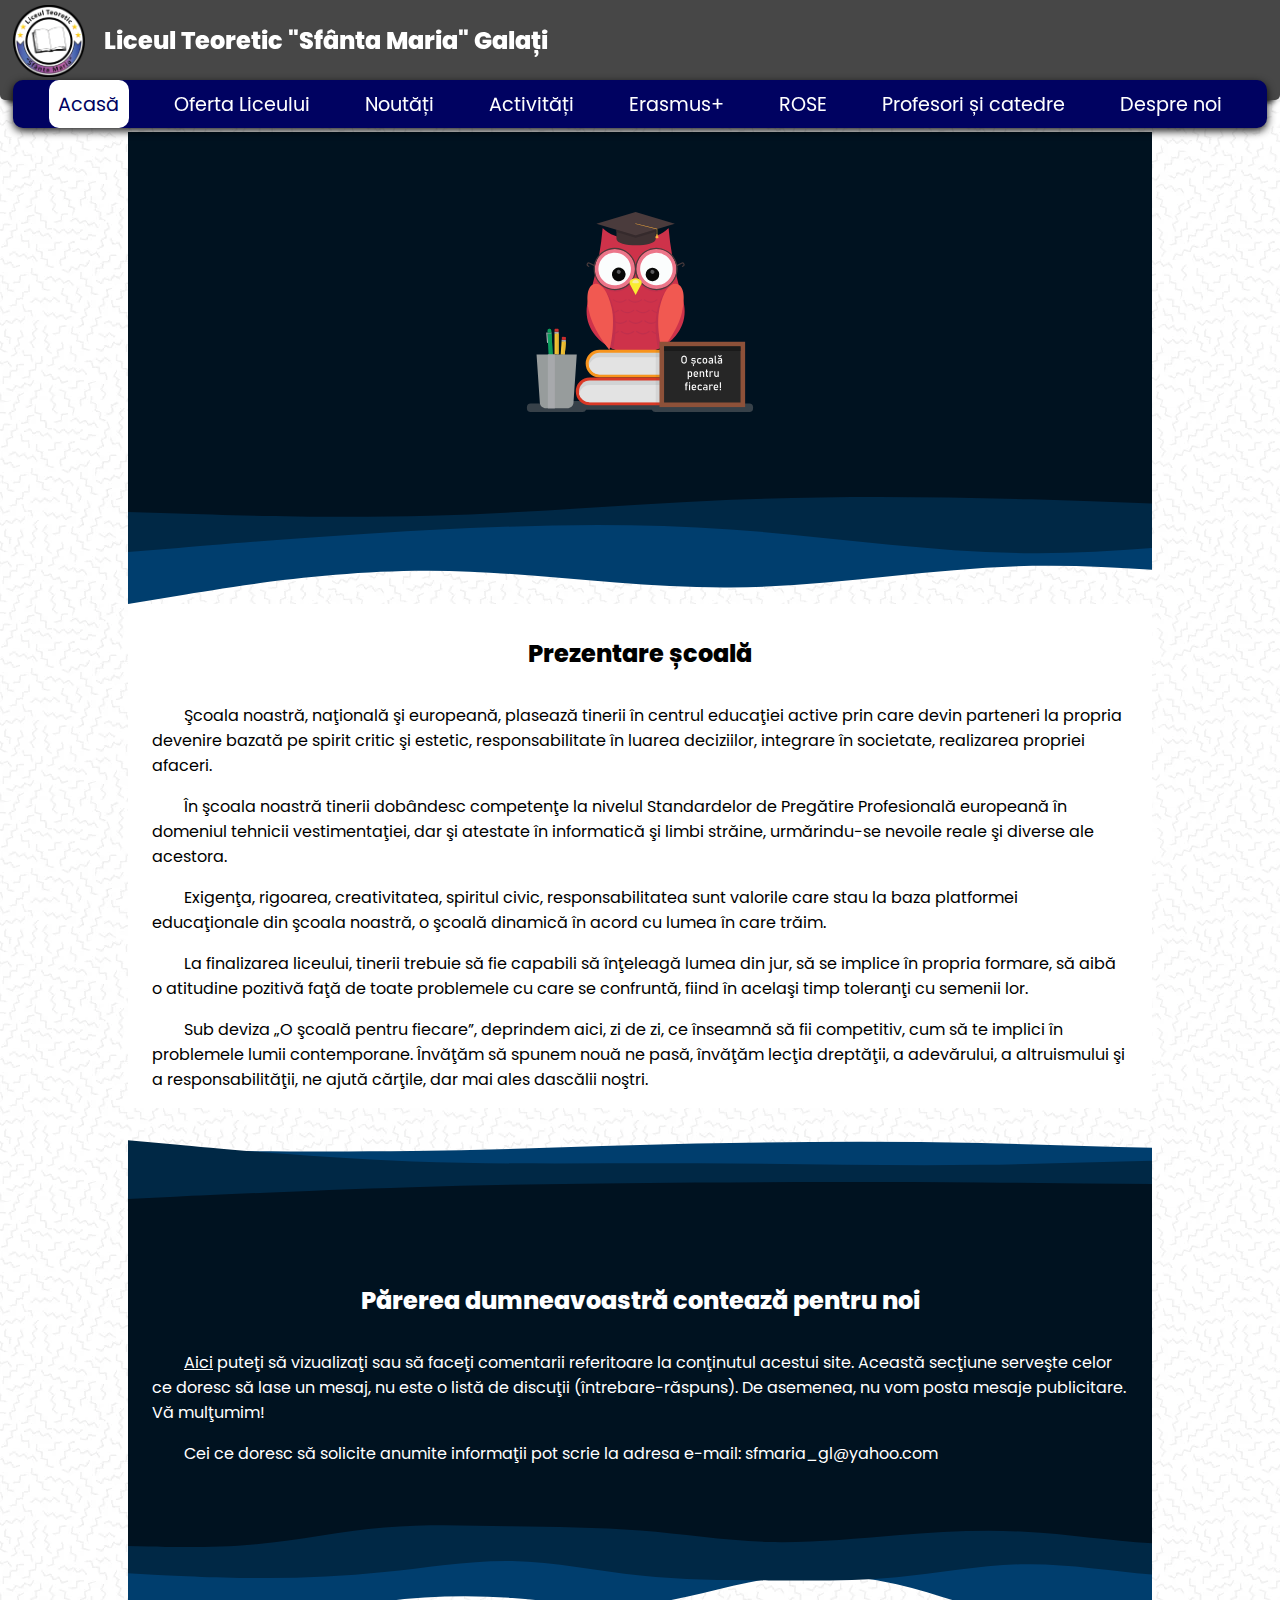
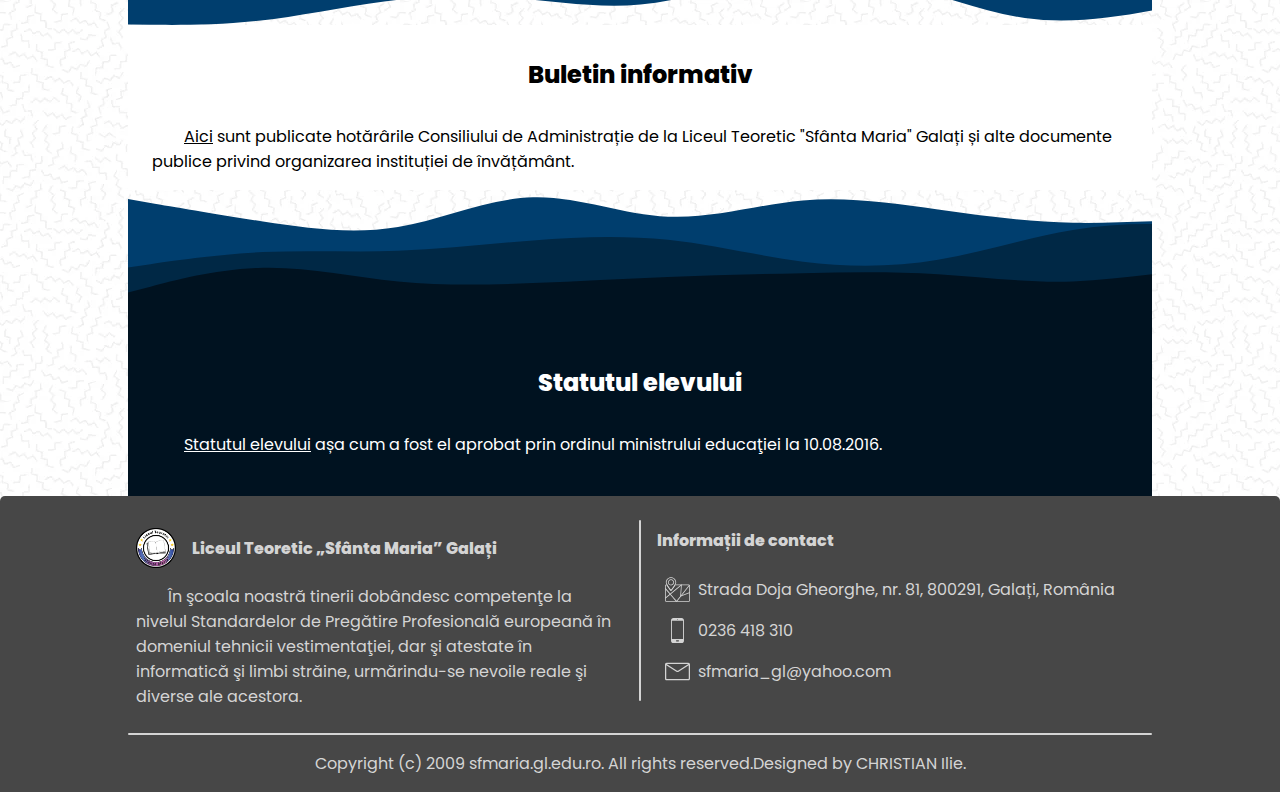
==== commit 40803a8a: "." ====
--- a/index.html
+++ b/index.html
@@ -18,7 +18,7 @@
     <body>
         <header class="Header"> 
             <nav class="MainMenu">
-                <a href="#" class="Logo" title="Inapoi la pagina principala"> <!--@TODO-->
+                <a href="#" class="Logo" title="Inapoi la pagina principala"> <!--@TODO - logo-->
                     <img src="resources/img/logo.webp" class="LogoImage" alt="Logo-ul Liceului" width="100" height="100">
                 </a>    
                 <h1 class="MainMenuTitle">Liceul Teoretic "Sfânta Maria" Galați</h1>
@@ -54,18 +54,18 @@
             <div class="Layer2 Spacer"></div>
             <section class="SecondBox">
                 <h2 class="BoxTitle">Părerea dumneavoastră contează pentru noi</h2>
-                <!--@TODO--><p class="BoxText"><a class="BoxTextLink1" href="#" alt="Pagina de comentarii" title="Apasă aici pentru a lăsa un comentariu">Aici</a> puteţi să vizualizaţi sau să faceţi comentarii referitoare la conţinutul acestui site. Această secţiune serveşte celor ce doresc să lase un mesaj, nu este o listă de discuţii (întrebare-răspuns). De asemenea, nu vom posta mesaje publicitare. Vă mulţumim!</p>
+                <!--@TODO - pagina web--><p class="BoxText"><a class="BoxTextLink1" href="#" alt="Pagina de comentarii" title="Apasă aici pentru a lăsa un comentariu">Aici</a> puteţi să vizualizaţi sau să faceţi comentarii referitoare la conţinutul acestui site. Această secţiune serveşte celor ce doresc să lase un mesaj, nu este o listă de discuţii (întrebare-răspuns). De asemenea, nu vom posta mesaje publicitare. Vă mulţumim!</p>
                 <p class="BoxText">Cei ce doresc să solicite anumite informaţii pot scrie la adresa e-mail: sfmaria_gl@yahoo.com</p>
             </section>
             <div class="Layer3 Spacer"></div>
             <section class="ThirdBox">
                 <h2 class="BoxTitle">Buletin informativ</h2>
-                <!--@TODO--><p class="BoxText"><a class="BoxTextLink2" href="#" alt="Buletin informativ" title="Buletin informativ">Aici</a> sunt publicate hotărârile Consiliului de Administrație de la Liceul Teoretic "Sfânta Maria" Galați și alte documente publice privind organizarea instituției de învățământ.</p>
+                <!--@TODO - pagina web--><p class="BoxText"><a class="BoxTextLink2" href="#" alt="Buletin informativ" title="Buletin informativ">Aici</a> sunt publicate hotărârile Consiliului de Administrație de la Liceul Teoretic "Sfânta Maria" Galați și alte documente publice privind organizarea instituției de învățământ.</p>
             </section>
             <div class="Layer4 Spacer"></div>
             <section class="FourthBox">
                 <h2 class="BoxTitle">Statutul elevului</h2>
-                <!--@TODO--><p class="BoxText"><a class="BoxTextLink1" href="#" alt="Statutul elevului" title="Statutul elevului">Statutul elevului</a> așa cum a fost el aprobat prin ordinul ministrului educaţiei la 10.08.2016.</p>
+                <!--@TODO - pagina web--><p class="BoxText"><a class="BoxTextLink1" href="#" alt="Statutul elevului" title="Statutul elevului">Statutul elevului</a> așa cum a fost el aprobat prin ordinul ministrului educaţiei la 10.08.2016.</p>
             </section>
         </main>
         <footer class="Footer">
@@ -84,15 +84,15 @@
                         <ul class="FooterContactList">
                             <li class="FooterContactItem">
                                 <img src="resources/img/map.svg" alt="Mapă" class="FooterContactImage" width="25" height="25">
-                                <p class="FooterContentText">Strada Doja Gheorghe, nr. 81, 800291, Galați, România</p>
+                                <a href="https://goo.gl/maps/Xig6MN2ym9pH86xR6"class="FooterContentLinks">Strada Doja Gheorghe, nr. 81, 800291, Galați, România</a>
                             </li>
                             <li class="FooterContactItem">
                                 <img src="resources/img/phone.svg" alt="Telefon/Fax" class="FooterContactImage" width="25" height="25">
-                                <p class="FooterContentText">0236 418 310</p>
+                                <a href="tel:0236418310" class="FooterContentLinks">0236 418 310</p>
                             </li>
                             <li class="FooterContactItem">
                                 <img src="resources/img/email.svg" alt="Email" class="FooterContactImage" width="25" height="25">
-                                <a href="mailto:sfmaria_gl@yahoo.com" class="FooterContentMail">sfmaria_gl@yahoo.com</a>
+                                <a href="mailto:sfmaria_gl@yahoo.com" class="FooterContentLinks">sfmaria_gl@yahoo.com</a>
                             </li>
                         </ul>
                     </div>
--- a/resources/css/style.css
+++ b/resources/css/style.css
@@ -31,12 +31,12 @@
     scroll-behavior: smooth;
 }
 
-body{display: grid; position: relative;overflow-y: scroll;justify-items: center;}
+body{display: grid; position: relative;overflow-y: scroll;justify-items: center;background: url(../img/background-pattern.webp)}
 
 li{list-style: none;}
 
 .Header{display: block; position: sticky;top:0; width: 100%; height: 80px; background: #474747; z-index: 1; box-shadow: 0 8px 6px -6px black;border-bottom-left-radius: 5px;border-bottom-right-radius: 5px;}
-@media (min-width: 996px) {.Header{height: 100px;}}
+@media (min-width: 996px) {.Header{height: 100px; margin-bottom: 2rem;}}
     .MainMenu{display: flex; position: relative; }
         .Logo{display: block; height: 80px; width: auto; margin: 0 0.5rem; }
             .LogoImage{display: block; padding: 0.5rem; height: 4rem; width: 4rem}
@@ -64,11 +64,14 @@
     @media(min-width: 996px){.UpButton{bottom: 20px; right: 30px;width: 54px; height: 54px; }}
     .UpButtonImage{display: block;width: 40px; height: 40px;}
     @media(min-width: 996px){.UpButtonImage{width: 54px; height: 54px;}}
+    
+    /*index.html*/
+    
     .Preview{display: grid;background-color: #001220; justify-content: center; bottom: 0;}
     @media(min-width: 996px){.Preview{padding-top: 2rem;}}
         .Edward{display: block; position: relative; width: 250px; height: 200px; margin: 2.5rem 0;}
         @media(min-width: 996px){.Edward{margin: 3rem 0;}}
-        .Spacer{width: 100%; height: 15vh;}
+        .Spacer{width: 100%; height: 16vh;}
         .Layer1{background-image: url(../img/layer1.svg); background-repeat: no-repeat; background-size: cover;}
     .FirstBox{display: grid; background-color: #fff; padding: 0 1.5rem;}
         .Layer2{background-image: url(../img/layer2.svg); background-repeat: no-repeat; background-size: cover;}
@@ -78,9 +81,40 @@
             .BoxTextLink2{color: #000 }
     .SecondBox{display: grid; background-color: #001220; color: white;margin: -1px 0; padding: 0 1.5rem;}
         .Layer3{background-image: url(../img/layer3.svg); background-repeat: no-repeat; background-size: cover;}
-    .ThirdBox{display: grid; padding: 0 1.5rem;}
+    .ThirdBox{display: grid; padding: 0 1.5rem;background-color: white;}
         .Layer4{background-image: url(../img/layer4.svg); background-repeat: no-repeat; background-size: cover;}
     .FourthBox{display: grid; background-color: #001220; color: white;margin: -1px 0; padding: 0 1.5rem 1.5rem;}
+
+    /*oferta-liceului.html*/
+
+    .Offer{background-color: #01223b;color: white; border-radius: 5px 20px;margin: 0.5rem; width: 80vw;}
+    @media(min-width: 996px){.Offer{font-size: 18px;}}
+        .OfferBox{display: grid; padding: 1rem; margin: 1rem 0;}
+            .OfferTitle{text-align: center;background-color: #ff5949; width: 90%; left: 0; margin: 0 auto 2rem;border-radius: 5px 20px }
+            .OfferBoxBox{display: none;}
+            .OfferText{margin-left: 0.5rem;}
+            @media(min-width: 996px){.OfferText{display: grid;flex-direction: column; justify-content: center;}}
+                .OfferTextClass{}
+                @media(min-width: 996px){.OfferTextClass{display: flex; flex-direction: row;justify-content: space-around;}}
+                    .OfferTextBox{margin: 1rem 0;  }
+                        .OfferTextBoxTitle{  }
+                        .OfferTextBoxList{margin-left: 2rem;  }
+                            .OfferTextBoxItem{list-style-type: circle;  }
+                .OfferTextAverage{margin: 0.5rem 0;}
+                @media(min-width: 996px){.OfferTextAverage{display: grid;justify-items: center;}}
+                    .OfferTextAverageTitle{  }
+                    .OfferTextAverageList{margin-left: 2rem;}
+                    @media(min-width: 996px){.OfferTextAverageList{margin: 0;}}
+                        .OfferTextAverageItem{list-style-type: circle;  }
+                .OfferVideo{width: 90%;left: 0; margin: 1rem auto;}
+                @media(min-width: 996px){.OfferVideo{width: 80%;}}
+                    .OfferVideoFrame{width: 100%; height: auto; aspect-ratio: 16/9;border-radius: 20px;}
+                    @media(min-width: 996px){.OfferVideoFrame{}}
+            .ReadMore{background-color: #2B6AB3; color: white; border: none; border-radius: 3px 10px; height: 1.5rem; margin: 0.5rem 0;}
+            @media(min-width: 996px){.ReadMore{font-size: 18px; width: 90%;left: 0; margin: auto;}}
+
+
+
 .Footer{display: grid;justify-items: center; width: 100%; background-color: #474747; color: #D4D4D4;border-top-left-radius: 5px;border-top-right-radius: 5px;}
 .FooterWidth{padding: 1.5rem 1.5rem 0.5rem;}
 @media(min-width: 996px){.FooterWidth{max-width: 80vw;}}
@@ -90,7 +124,7 @@
         @media(min-width: 996px){.FooterDetails{width: calc(50% - 5px);}}
             .FooterHead{display: inline-flex;align-items: center;margin-bottom: 1rem;  }
                 .FooterLogo{display: block; padding-right: 1rem;  }
-                .FooterTitle{}
+                .FooterTitle{  }
             .FooterParagraph{text-indent: 2rem;  }
         .FooterLine{display: block; height: 1px; width: 100%; background-color:#D4D4D4; margin: 1rem 0;border-radius: 10px;}
         @media(min-width: 996px){.FooterLine{height: 181px; width: 2px; margin: 0 0.5rem;}}
@@ -101,8 +135,8 @@
                 .FooterContactItem{display: inline-flex; margin: 0.5rem;  }
                     .FooterContactImage{padding-right: 0.5rem;  }
                     .FooterContentText{  }
-                    .FooterContentMail{position: relative;text-decoration: none; color:#D4D4D4;}
-                    .FooterContentMail::after{content: '';position: absolute; width: 100%; height: 2px;background: currentColor; left: 0; bottom: 0; border-radius: 10px;transform: scaleX(0); transform-origin: right; transition: transform 250ms ease-in;}
-                    .FooterContentMail:hover::after{transform: scaleX(1); transform-origin: left;}
+                    .FooterContentLinks{position: relative;text-decoration: none; color:#D4D4D4;}
+                    .FooterContentLinks::after{content: '';position: absolute; width: 100%; height: 2px;background: currentColor; left: 0; bottom: 0; border-radius: 10px;transform: scaleX(0); transform-origin: right; transition: transform 250ms ease-in;}
+                    .FooterContentLinks:hover::after{transform: scaleX(1); transform-origin: left;}
     .Copyright{display: grid; margin-bottom: 0.5rem; justify-content: center;}
         .FooterLineC{display: block; height: 2px; width: 100%; background-color:#D4D4D4; margin: 1rem 0;border-radius: 10px;}